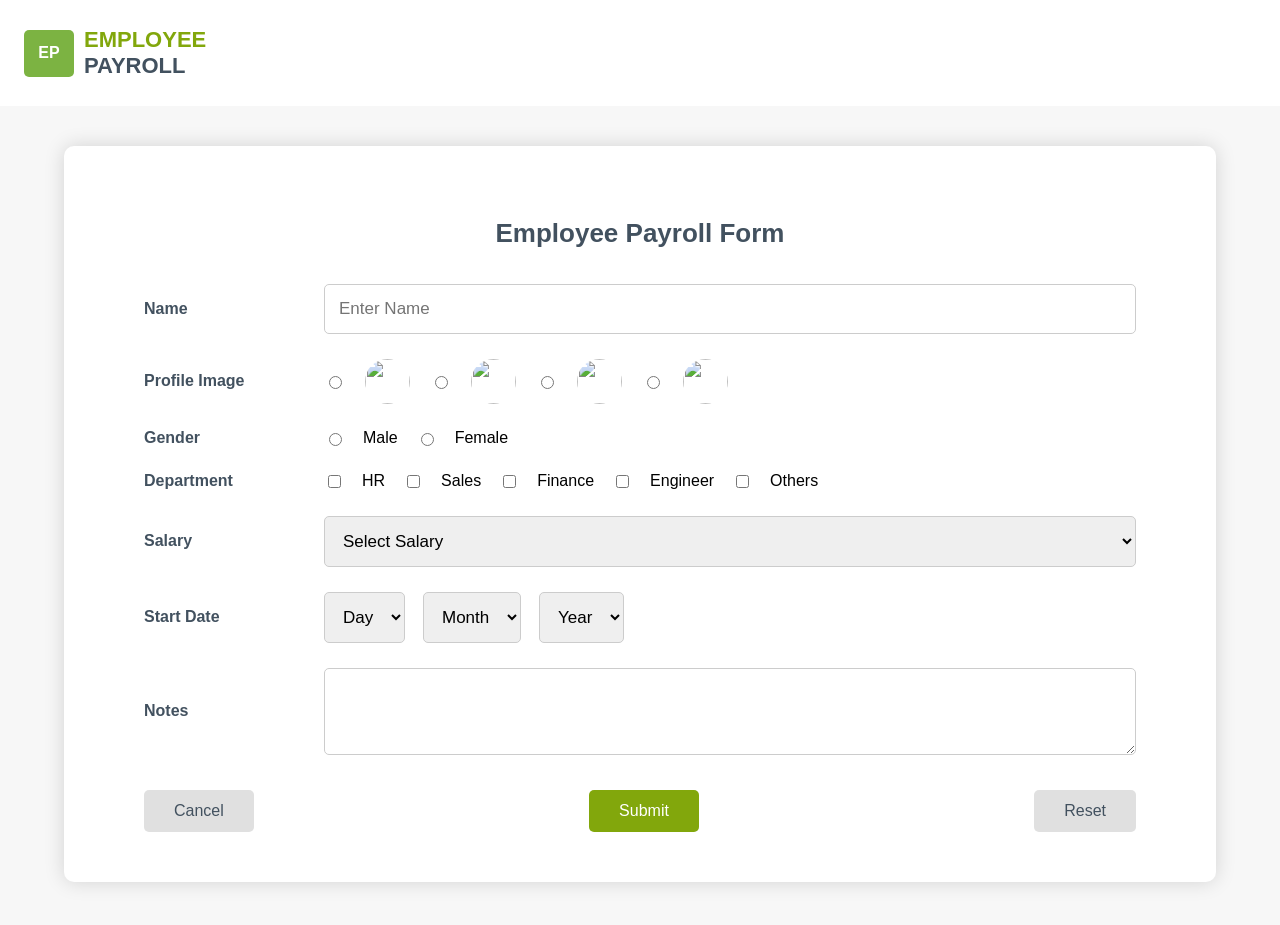
==== add_user.html @ 8c5e6e14 "Employee Payroll is being added" ====
<!DOCTYPE html>
<html lang="en">

<head>
    <meta charset="UTF-8">
    <title>Add Employee</title>
    <link rel="stylesheet" href="style.css">
</head>

<body>

    <!-- HEADER (same as list page) -->
    <div class="header">
        <div class="logo">
            <div class="logo-box">EP</div>
            <div class="logo-text">
                <span>EMPLOYEE</span>
                <span style="color:#42515F">PAYROLL</span>
            </div>
        </div>
    </div>

    <!-- FORM CARD -->
    <div class="form-container">

        <h2 class="form-title">Employee Payroll Form</h2>

        <form class="employee-form">

            <!-- NAME -->
            <div class="form-row">
                <label>Name</label>
                <input type="text" placeholder="Enter Name">
            </div>

            <!-- PROFILE IMAGE -->
            <div class="form-row">
                <label>Profile Image</label>
                <div class="profile-images">
                    <input type="radio" name="profile">
                    <img src="https://randomuser.me/api/portraits/women/44.jpg">

                    <input type="radio" name="profile">
                    <img src="https://randomuser.me/api/portraits/men/32.jpg">

                    <input type="radio" name="profile">
                    <img src="https://randomuser.me/api/portraits/women/65.jpg">

                    <input type="radio" name="profile">
                    <img src="https://randomuser.me/api/portraits/men/45.jpg">
                </div>
            </div>

            <!-- GENDER -->
            <div class="form-row">
                <label>Gender</label>
                <div class="inline">
                    <input type="radio" name="gender"> Male
                    <input type="radio" name="gender"> Female
                </div>
            </div>

            <!-- DEPARTMENT -->
            <div class="form-row">
                <label>Department</label>
                <div class="inline">
                    <input type="checkbox"> HR
                    <input type="checkbox"> Sales
                    <input type="checkbox"> Finance
                    <input type="checkbox"> Engineer
                    <input type="checkbox"> Others
                </div>
            </div>

            <!-- SALARY -->
            <div class="form-row">
                <label>Salary</label>
                <select>
        <option>Select Salary</option>
        <option>₹10,000</option>
        <option>₹20,000</option>
        <option>₹30,000</option>
      </select>
            </div>

            <!-- START DATE -->
            <div class="form-row">
                <label>Start Date</label>
                <div class="inline">
                    <select><option>Day</option></select>
                    <select><option>Month</option></select>
                    <select><option>Year</option></select>
                </div>
            </div>

            <!-- NOTES -->
            <div class="form-row">
                <label>Notes</label>
                <textarea rows="3"></textarea>
            </div>

            <!-- BUTTONS -->
            <div class="form-actions">
                <a href="index.html" class="btn gray">Cancel</a>
                <button type="submit" class="btn green">Submit</button>
                <button type="reset" class="btn gray">Reset</button>
            </div>

        </form>
    </div>

</body>

</html>
---- style.css ----
/* ================= GLOBAL ================= */
        
        * {
            box-sizing: border-box;
        }
        
        body {
            margin: 0;
            background: #F7F7F7;
            font-family: Arial, sans-serif;
        }
        /* ================= HEADER ================= */
        
        .header {
            background-color: #FFFFFF;
            height: 106px;
            padding: 16px 24px;
            display: flex;
            justify-content: space-between;
            align-items: center;
        }
        
        .logo {
            display: flex;
            align-items: center;
            gap: 10px;
        }
        
        .logo-box {
            width: 50px;
            height: 47px;
            background: #7CB342;
            color: white;
            font-weight: bold;
            border-radius: 5px;
            display: flex;
            align-items: center;
            justify-content: center;
        }
        
        .logo-text span {
            display: block;
            font-size: 22px;
            font-weight: bold;
            color: #82A70C;
        }
        /* ================= HEADER ACTIONS ================= */
        
        .header-actions {
            display: flex;
            align-items: center;
            gap: 15px;
        }
        
        .add-btn {
            background: #82A70C;
            color: #FFFFFF;
            border: none;
            padding: 12px 22px;
            border-radius: 5px;
            font-size: x-large;
            cursor: pointer;
            transition: all 1s ease;
        }
        
        .add-btn:hover {
            transform: scale(1.1);
            box-shadow: 0 10px 25px rgba(0, 0, 0, 0.3);
        }
        /* ================= TITLE ================= */
        
        #empd {
            margin: 25px 24px;
            font-size: 26px;
            font-weight: bold;
            color: #42515F;
        }
        /* ================= TABLE ================= */
        
        .table-wrapper {
            display: flex;
            justify-content: center;
            align-items: center;
            padding: 24px 24px 24px;
            overflow-x: auto;
        }
        
        table {
            width: 100%;
            min-width: 950px;
            border-collapse: collapse;
            background: white;
        }
        
        thead {
            background: #42515F;
            border-radius: 3px 3px 0px 0px;
            height: 67px;
        }
        
        th {
            padding: 14px;
            text-align: left;
            color: white;
            font-size: 16px;
            text-transform: uppercase;
        }
        
        td {
            padding: 14px;
            border: 1px solid #E3E3E3;
            font-size: x-large;
            color: #3D3D3D;
        }
        /* NAME COLUMN */
        
        .name {
            font-size: x-large;
            display: flex;
            gap: 10px;
        }
        
        .name img {
            width: 45px;
            height: 45px;
            border-radius: 50%;
        }
        /* BADGES */
        
        .badge {
            font-size: x-large;
            background: #E9FEA5;
            border-radius: 13px;
            padding: 4px 12px;
            margin-right: 6px;
        }
        /* ================= FORM PAGE ================= */
        /* BIG FORM CONTAINER */
        
        .form-container {
            width: 90%;
            max-width: 1300px;
            min-height: 650px;
            margin: 40px auto;
            background: #FFFFFF;
            padding: 50px 80px;
            border-radius: 10px;
            box-shadow: 0 0 20px rgba(0, 0, 0, 0.15);
            display: flex;
            flex-direction: column;
            justify-content: center;
        }
        /* FORM TITLE */
        
        .form-title {
            text-align: center;
            font-size: 26px;
            color: #42515F;
            margin-bottom: 35px;
        }
        /* FORM ROW */
        
        .employee-form .form-row {
            display: flex;
            align-items: center;
            margin-bottom: 25px;
        }
        /* LABEL */
        
        .employee-form label {
            width: 180px;
            font-weight: bold;
            color: #42515F;
        }
        /* INPUTS */
        
        .employee-form input,
        .employee-form select,
        .employee-form textarea {
            flex: 1;
            padding: 14px;
            font-size: 17px;
            border: 1px solid #ccc;
            border-radius: 5px;
        }
        /* INLINE ITEMS */
        
        .inline {
            display: flex;
            gap: 18px;
            flex-wrap: wrap;
        }
        /* PROFILE IMAGES */
        
        .profile-images {
            display: flex;
            gap: 20px;
            align-items: center;
        }
        
        .profile-images img {
            width: 45px;
            height: 45px;
            border-radius: 50%;
        }
        /* ================= FORM BUTTONS ================= */
        
        .form-actions {
            display: flex;
            justify-content: space-between;
            margin-top: 35px;
        }
        
        .btn {
            padding: 12px 30px;
            font-size: 16px;
            border-radius: 5px;
            border: none;
            cursor: pointer;
            text-decoration: none;
        }
        
        .green {
            background: #82A70C;
            color: white;
        }
        
        .gray {
            background: #E0E0E0;
            color: #42515F;
        }
        /* ================= RESPONSIVE ================= */
        
        @media (max-width: 1024px) {
            .form-container {
                padding: 40px 50px;
            }
            #empd {
                font-size: 24px;
            }
        }
        
        @media (max-width: 768px) {
            .header {
                flex-direction: column;
                align-items: flex-start;
                gap: 15px;
            }
            .header-actions {
                width: 100%;
                justify-content: space-between;
            }
            .add-btn {
                width: 100%;
                text-align: center;
            }
            .form-container {
                width: 95%;
                padding: 30px 20px;
                min-height: auto;
            }
            .employee-form .form-row {
                flex-direction: column;
                align-items: flex-start;
            }
            .employee-form label {
                width: 100%;
                margin-bottom: 6px;
            }
            table {
                min-width: 800px;
            }
        }
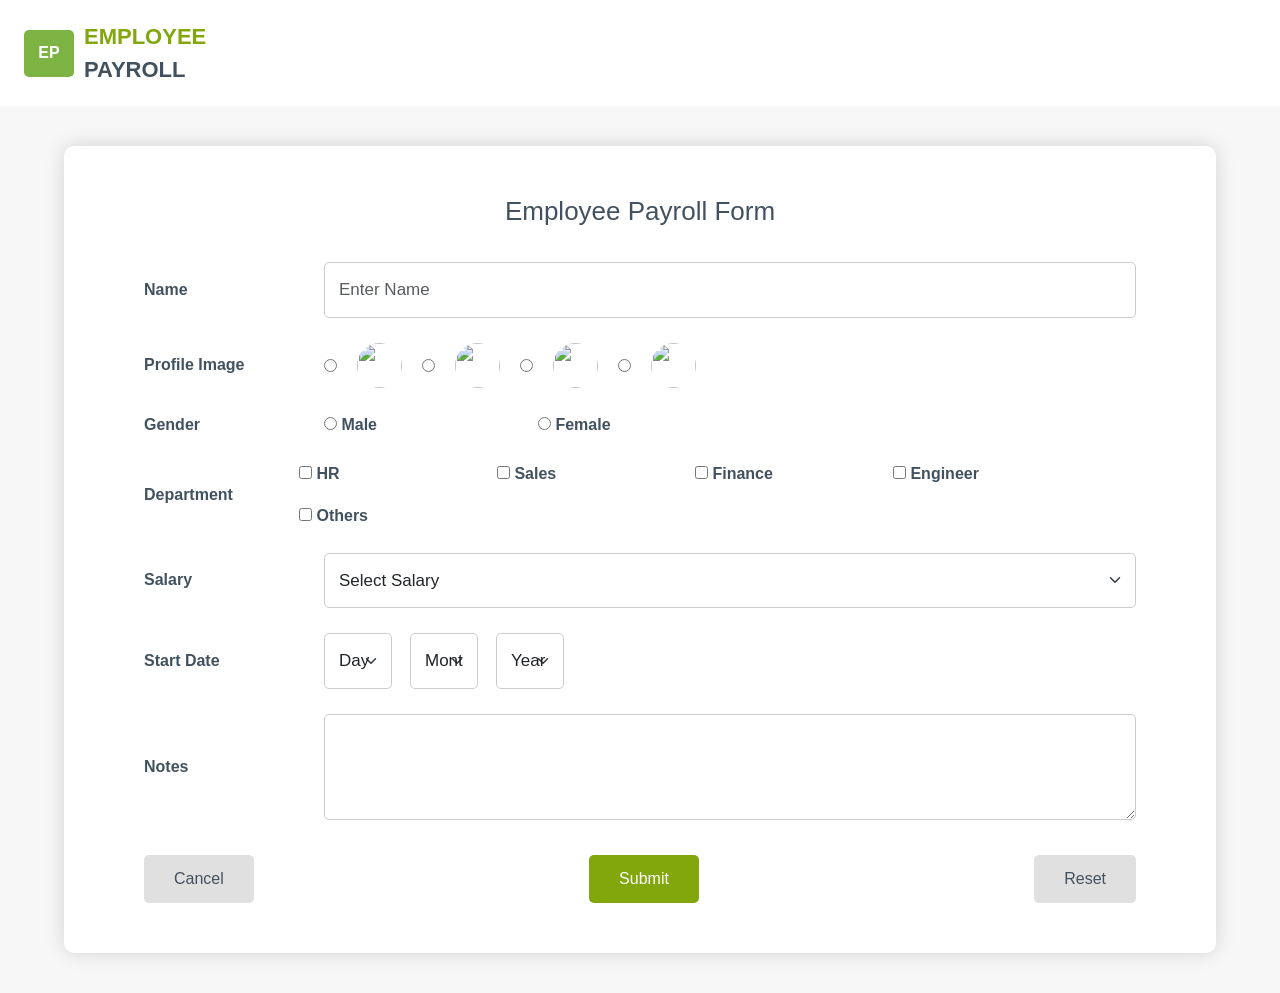
==== commit f9e7d9f4: "Readme updated again" ====
--- a/add_user.html
+++ b/add_user.html
@@ -4,6 +4,11 @@
 <head>
     <meta charset="UTF-8">
     <title>Add Employee</title>
+
+    <!-- BOOTSTRAP CSS (SAFE) -->
+    <link href="https://cdn.jsdelivr.net/npm/bootstrap@5.3.3/dist/css/bootstrap.min.css" rel="stylesheet">
+
+    <!-- YOUR CSS -->
     <link rel="stylesheet" href="style.css">
 </head>
 
@@ -11,6 +16,7 @@
 
     <!-- HEADER (same as list page) -->
     <div class="header">
+
         <div class="logo">
             <div class="logo-box">EP</div>
             <div class="logo-text">
@@ -18,6 +24,7 @@
                 <span style="color:#42515F">PAYROLL</span>
             </div>
         </div>
+
     </div>
 
     <!-- FORM CARD -->
@@ -30,7 +37,7 @@
             <!-- NAME -->
             <div class="form-row">
                 <label>Name</label>
-                <input type="text" placeholder="Enter Name">
+                <input type="text" placeholder="Enter Name" class="form-control">
             </div>
 
             <!-- PROFILE IMAGE -->
@@ -55,8 +62,12 @@
             <div class="form-row">
                 <label>Gender</label>
                 <div class="inline">
-                    <input type="radio" name="gender"> Male
-                    <input type="radio" name="gender"> Female
+                    <label class="me-3">
+                        <input type="radio" name="gender"> Male
+                    </label>
+                    <label>
+                        <input type="radio" name="gender"> Female
+                    </label>
                 </div>
             </div>
 
@@ -64,39 +75,39 @@
             <div class="form-row">
                 <label>Department</label>
                 <div class="inline">
-                    <input type="checkbox"> HR
-                    <input type="checkbox"> Sales
-                    <input type="checkbox"> Finance
-                    <input type="checkbox"> Engineer
-                    <input type="checkbox"> Others
+                    <label><input type="checkbox"> HR</label>
+                    <label><input type="checkbox"> Sales</label>
+                    <label><input type="checkbox"> Finance</label>
+                    <label><input type="checkbox"> Engineer</label>
+                    <label><input type="checkbox"> Others</label>
                 </div>
             </div>
 
             <!-- SALARY -->
             <div class="form-row">
                 <label>Salary</label>
-                <select>
-        <option>Select Salary</option>
-        <option>₹10,000</option>
-        <option>₹20,000</option>
-        <option>₹30,000</option>
-      </select>
+                <select class="form-select">
+                    <option>Select Salary</option>
+                    <option>₹10,000</option>
+                    <option>₹20,000</option>
+                    <option>₹30,000</option>
+                </select>
             </div>
 
             <!-- START DATE -->
             <div class="form-row">
                 <label>Start Date</label>
                 <div class="inline">
-                    <select><option>Day</option></select>
-                    <select><option>Month</option></select>
-                    <select><option>Year</option></select>
+                    <select class="form-select"><option>Day</option></select>
+                    <select class="form-select"><option>Month</option></select>
+                    <select class="form-select"><option>Year</option></select>
                 </div>
             </div>
 
             <!-- NOTES -->
             <div class="form-row">
                 <label>Notes</label>
-                <textarea rows="3"></textarea>
+                <textarea rows="3" class="form-control"></textarea>
             </div>
 
             <!-- BUTTONS -->
@@ -109,6 +120,8 @@
         </form>
     </div>
 
+    <!-- BOOTSTRAP JS -->
+    <script src="https://cdn.jsdelivr.net/npm/bootstrap@5.3.3/dist/js/bootstrap.bundle.min.js"></script>
 </body>
 
 </html>
--- a/style.css
+++ b/style.css
@@ -128,7 +128,7 @@
         /* BADGES */
         
         .badge {
-            font-size: x-large;
+            color: black;
             background: #E9FEA5;
             border-radius: 13px;
             padding: 4px 12px;
@@ -270,4 +270,12 @@
             table {
                 min-width: 800px;
             }
+        }
+        /* ===== FORCE THEAD COLOR (BOOTSTRAP OVERRIDE FIX) ===== */
+        
+        table thead,
+        table thead tr,
+        table thead th {
+            background-color: #42515F !important;
+            color: #ffffff !important;
         }
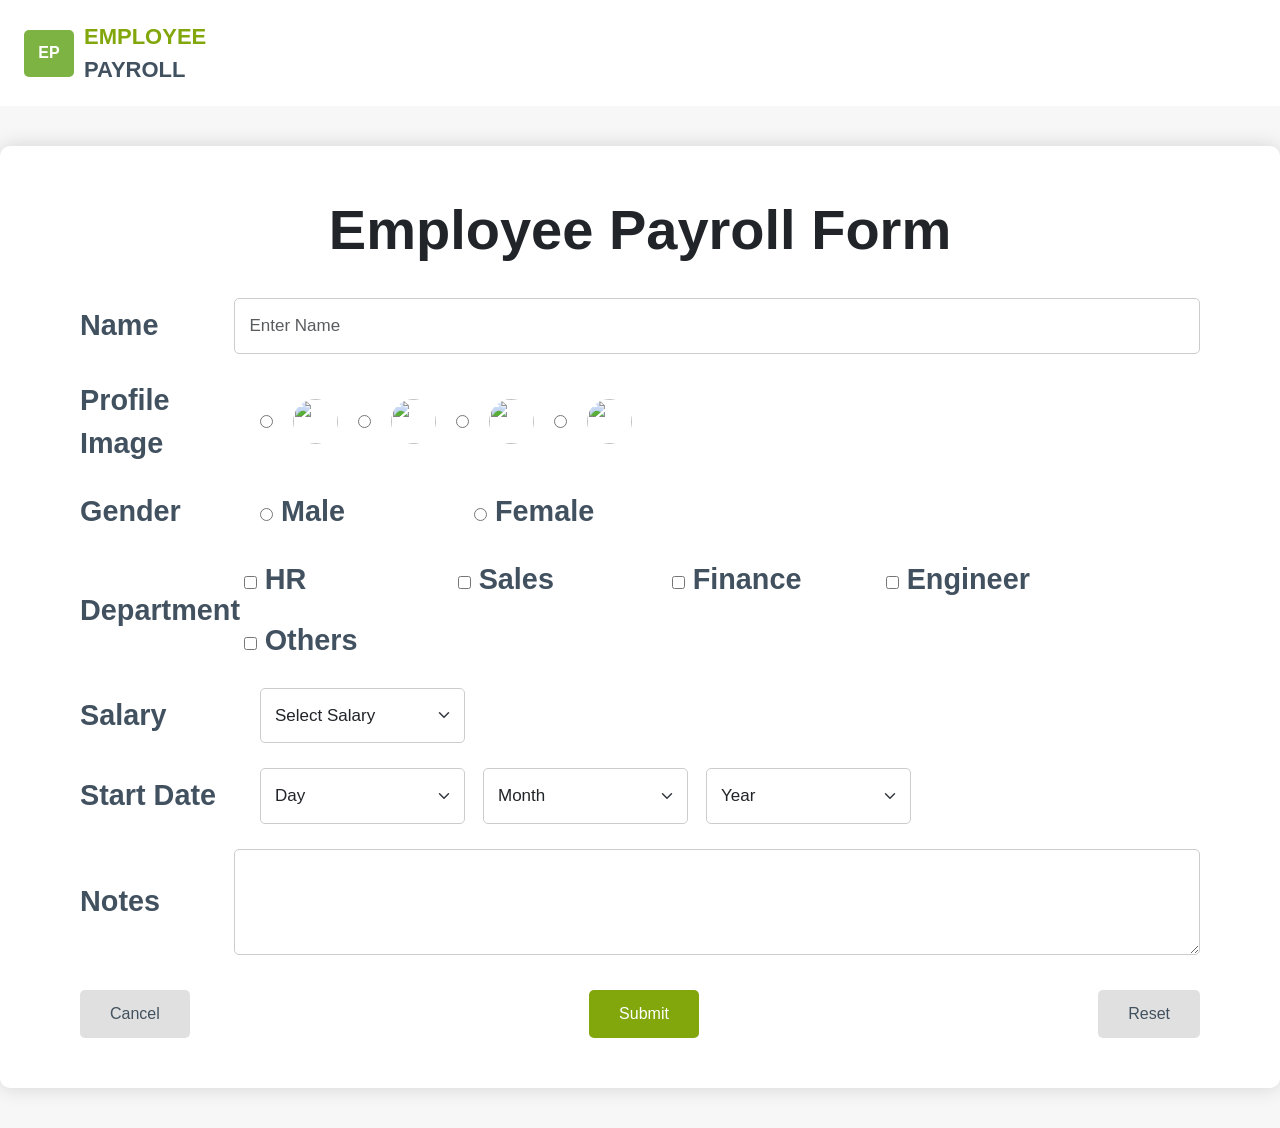
==== commit 07885eb2: "Add. Dom_Manipulation is being added and Jquery question is also being added" ====
--- a/add_user.html
+++ b/add_user.html
@@ -5,18 +5,13 @@
     <meta charset="UTF-8">
     <title>Add Employee</title>
 
-    <!-- BOOTSTRAP CSS (SAFE) -->
     <link href="https://cdn.jsdelivr.net/npm/bootstrap@5.3.3/dist/css/bootstrap.min.css" rel="stylesheet">
-
-    <!-- YOUR CSS -->
     <link rel="stylesheet" href="style.css">
 </head>
 
 <body>
 
-    <!-- HEADER (same as list page) -->
     <div class="header">
-
         <div class="logo">
             <div class="logo-box">EP</div>
             <div class="logo-text">
@@ -24,11 +19,9 @@
                 <span style="color:#42515F">PAYROLL</span>
             </div>
         </div>
-
     </div>
 
-    <!-- FORM CARD -->
-    <div class="form-container">
+    <div class="form-container" id="empForm">
 
         <h2 class="form-title">Employee Payroll Form</h2>
 
@@ -37,71 +30,141 @@
             <!-- NAME -->
             <div class="form-row">
                 <label>Name</label>
-                <input type="text" placeholder="Enter Name" class="form-control">
+                <input type="text" id="empName" class="form-control" placeholder="Enter Name">
+                <p class="field" id="name">‼️Required name</p>
             </div>
 
             <!-- PROFILE IMAGE -->
             <div class="form-row">
                 <label>Profile Image</label>
                 <div class="profile-images">
-                    <input type="radio" name="profile">
+                    <input type="radio" name="profile" value="https://randomuser.me/api/portraits/women/44.jpg">
                     <img src="https://randomuser.me/api/portraits/women/44.jpg">
 
-                    <input type="radio" name="profile">
+                    <input type="radio" name="profile" value="https://randomuser.me/api/portraits/men/32.jpg">
                     <img src="https://randomuser.me/api/portraits/men/32.jpg">
 
-                    <input type="radio" name="profile">
+                    <input type="radio" name="profile" value="https://randomuser.me/api/portraits/women/65.jpg">
                     <img src="https://randomuser.me/api/portraits/women/65.jpg">
 
-                    <input type="radio" name="profile">
+                    <input type="radio" name="profile" value="https://randomuser.me/api/portraits/men/45.jpg">
                     <img src="https://randomuser.me/api/portraits/men/45.jpg">
                 </div>
+                <p class="field" id="profile">‼️Required image</p>
             </div>
 
             <!-- GENDER -->
             <div class="form-row">
                 <label>Gender</label>
                 <div class="inline">
-                    <label class="me-3">
-                        <input type="radio" name="gender"> Male
-                    </label>
-                    <label>
-                        <input type="radio" name="gender"> Female
-                    </label>
+                    <label class="me-3"><input type="radio" name="gender" value="Male"> Male</label>
+                    <label class="me-3"><input type="radio" name="gender" value="Female"> Female</label>
                 </div>
+                <p class="field" id="gender">‼️Required gender</p>
             </div>
 
             <!-- DEPARTMENT -->
             <div class="form-row">
                 <label>Department</label>
                 <div class="inline">
-                    <label><input type="checkbox"> HR</label>
-                    <label><input type="checkbox"> Sales</label>
-                    <label><input type="checkbox"> Finance</label>
-                    <label><input type="checkbox"> Engineer</label>
-                    <label><input type="checkbox"> Others</label>
+                    <label class="me-3"><input type="checkbox" name="department" value="HR"> HR</label>
+                    <label class="me-3"><input type="checkbox" name="department" value="Sales"> Sales</label>
+                    <label class="me-3"><input type="checkbox" name="department" value="Finance"> Finance</label>
+                    <label class="me-3"><input type="checkbox" name="department" value="Engineer"> Engineer</label>
+                    <label class="me-3"><input type="checkbox" name="department" value="Others"> Others</label>
                 </div>
+                <p class="field" id="department">‼️Required Department</p>
             </div>
 
             <!-- SALARY -->
             <div class="form-row">
                 <label>Salary</label>
-                <select class="form-select">
-                    <option>Select Salary</option>
-                    <option>₹10,000</option>
-                    <option>₹20,000</option>
-                    <option>₹30,000</option>
+                <select id="salary" class="form-select">
+                    <option value="">Select Salary</option>
+                    <option value="10000">₹10,000</option>
+                    <option value="20000">₹20,000</option>
+                    <option value="30000">₹30,000</option>
                 </select>
+                <p class="field" id="salaryError">‼️Required salary</p>
             </div>
 
             <!-- START DATE -->
             <div class="form-row">
                 <label>Start Date</label>
                 <div class="inline">
-                    <select class="form-select"><option>Day</option></select>
-                    <select class="form-select"><option>Month</option></select>
-                    <select class="form-select"><option>Year</option></select>
+                    <select id="day" class="form-select">
+                        <option value="">Day</option>
+                        <option value="1">1</option>
+                        <option value="2">2</option>
+                        <option value="3">3</option>
+                        <option value="4">4</option>
+                        <option value="5">5</option>
+                        <option value="6">6</option>
+                        <option value="7">7</option>
+                        <option value="8">8</option>
+                        <option value="9">9</option>
+                        <option value="10">10</option>
+                        <option value="11">11</option>
+                        <option value="12">12</option>
+                        <option value="13">13</option>
+                        <option value="14">14</option>
+                        <option value="15">15</option>
+                        <option value="16">16</option>
+                        <option value="17">17</option>
+                        <option value="18">18</option>
+                        <option value="19">19</option>
+                        <option value="20">20</option>
+                        <option value="21">21</option>
+                        <option value="22">22</option>
+                        <option value="23">23</option>
+                        <option value="24">24</option>
+                        <option value="25">25</option>
+                        <option value="26">26</option>
+                        <option value="27">27</option>
+                        <option value="28">28</option>
+                        <option value="29">29</option>
+                        <option value="30">30</option>
+                        <option value="31">31</option>
+                    </select>
+
+                    <select id="month" class="form-select">
+                        <option value="">Month</option>
+                        <option>January</option><option>February</option><option>March</option>
+                        <option>April</option><option>May</option><option>June</option>
+                        <option>July</option><option>August</option><option>September</option>
+                        <option>October</option><option>November</option><option>December</option>
+                    </select>
+
+                    <select id="year" class="form-select">
+                        <option value="">Year</option>
+                        <option value="2025">2025</option>
+                        <option value="2024">2024</option>
+                        <option value="2023">2023</option>
+                        <option value="2022">2022</option>
+                        <option value="2021">2021</option>
+                        <option value="2020">2020</option>
+                        <option value="2019">2019</option>
+                        <option value="2018">2018</option>
+                        <option value="2017">2017</option>
+                        <option value="2016">2016</option>
+                        <option value="2015">2015</option>
+                        <option value="2014">2014</option>
+                        <option value="2013">2013</option>
+                        <option value="2012">2012</option>
+                        <option value="2011">2011</option>
+                        <option value="2010">2010</option>
+                        <option value="2009">2009</option>
+                        <option value="2008">2008</option>
+                        <option value="2007">2007</option>
+                        <option value="2006">2006</option>
+                        <option value="2005">2005</option>
+                        <option value="2004">2004</option>
+                        <option value="2003">2003</option>
+                        <option value="2002">2002</option>  
+                        <option value="2001">2001</option>
+                    </select>
                 </div>
+                <p class="field" id="join">‼️Required Date</p>
             </div>
 
             <!-- NOTES -->
@@ -120,8 +183,8 @@
         </form>
     </div>
 
-    <!-- BOOTSTRAP JS -->
     <script src="https://cdn.jsdelivr.net/npm/bootstrap@5.3.3/dist/js/bootstrap.bundle.min.js"></script>
+    <script src="script.js"></script>
 </body>
 
 </html>
--- a/style.css
+++ b/style.css
@@ -138,7 +138,7 @@
         /* BIG FORM CONTAINER */
         
         .form-container {
-            width: 90%;
+            font-size: x-large;
             max-width: 1300px;
             min-height: 650px;
             margin: 40px auto;
@@ -154,8 +154,8 @@
         
         .form-title {
             text-align: center;
-            font-size: 26px;
-            color: #42515F;
+            font-size: 56px;
+            font-weight: bolder;
             margin-bottom: 35px;
         }
         /* FORM ROW */
@@ -168,6 +168,7 @@
         /* LABEL */
         
         .employee-form label {
+            font-size: larger;
             width: 180px;
             font-weight: bold;
             color: #42515F;
@@ -177,7 +178,6 @@
         .employee-form input,
         .employee-form select,
         .employee-form textarea {
-            flex: 1;
             padding: 14px;
             font-size: 17px;
             border: 1px solid #ccc;
@@ -225,9 +225,22 @@
             color: white;
         }
         
+        .form-select {
+            border-radius: 5px;
+            width: 205px;
+        }
+        
         .gray {
             background: #E0E0E0;
             color: #42515F;
+        }
+        
+        .field {
+            color: red;
+            display: none;
+            margin-left: 180px;
+            margin-top: -20px;
+            margin-bottom: 10px;
         }
         /* ================= RESPONSIVE ================= */
         
